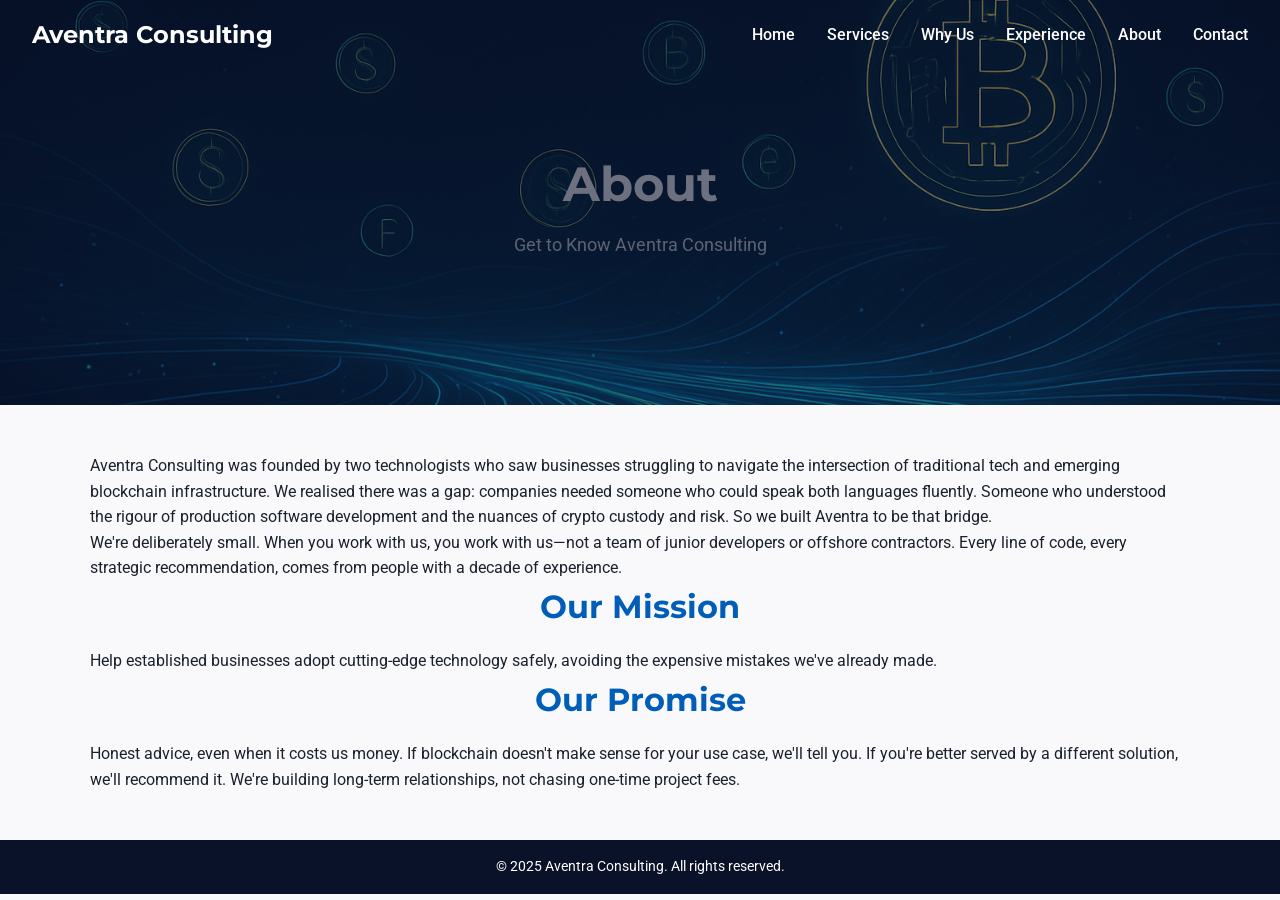
==== about.html @ 7719b90f "Major overhaul: multi-page site with new brand messaging, updated services and why-us content, new e" ====
<!DOCTYPE html>
<html lang="en">
  <head>
    <meta charset="UTF-8" />
    <meta name="viewport" content="width=device-width, initial-scale=1.0" />
    <title>About | Aventra Consulting</title>
    <meta
      name="description"
      content="Learn about Aventra Consulting – our mission, our story and our promise to clients."
    />
    <!-- Google Fonts -->
    <link rel="preconnect" href="https://fonts.googleapis.com" />
    <link rel="preconnect" href="https://fonts.gstatic.com" crossorigin />
    <link
      href="https://fonts.googleapis.com/css2?family=Montserrat:wght@400;600;700&family=Roboto:wght@300;400;500&display=swap"
      rel="stylesheet"
    />
    <!-- Font Awesome -->
    <link
      rel="stylesheet"
      href="https://cdnjs.cloudflare.com/ajax/libs/font-awesome/6.5.0/css/all.min.css"
      integrity="sha512-V3H5Dbw3ZZaR0ilHsnqHZODeFL0+tb9Z1m9TZ3Y4eF0N2LBAYNF/z5it0OS8nM2qS1f4mxb9kDyvRb5E7Vu1TA=="
      crossorigin="anonymous"
      referrerpolicy="no-referrer"
    />
    <!-- Styles -->
    <link rel="stylesheet" href="main.css" />
  </head>
  <body>
    <nav class="navbar">
      <div class="logo">Aventra Consulting</div>
      <ul class="nav-links">
        <li><a href="index.html">Home</a></li>
        <li><a href="services.html">Services</a></li>
        <li><a href="why-us.html">Why Us</a></li>
        <li><a href="experience.html">Experience</a></li>
        <li><a href="about.html">About</a></li>
        <li><a href="contact.html">Contact</a></li>
      </ul>
      <button class="nav-toggle" aria-label="Toggle navigation">
        <span></span>
        <span></span>
        <span></span>
      </button>
    </nav>

    <!-- Page hero -->
    <header class="page-hero">
      <div class="overlay"></div>
      <div class="container">
        <h1>About</h1>
        <p>Get to Know Aventra Consulting</p>
      </div>
    </header>

    <!-- About content -->
    <section class="section">
      <div class="container">
        <p>
          Aventra Consulting was founded by two technologists who saw businesses
          struggling to navigate the intersection of traditional tech and
          emerging blockchain infrastructure. We realised there was a gap:
          companies needed someone who could speak both languages fluently.
          Someone who understood the rigour of production software development
          and the nuances of crypto custody and risk. So we built Aventra to
          be that bridge.
        </p>
        <p>
          We're deliberately small. When you work with us, you work with us—not
          a team of junior developers or offshore contractors. Every line of
          code, every strategic recommendation, comes from people with a
          decade of experience.
        </p>
        <h2>Our Mission</h2>
        <p>
          Help established businesses adopt cutting‑edge technology safely,
          avoiding the expensive mistakes we've already made.
        </p>
        <h2>Our Promise</h2>
        <p>
          Honest advice, even when it costs us money. If blockchain doesn't
          make sense for your use case, we'll tell you. If you're better
          served by a different solution, we'll recommend it. We're building
          long‑term relationships, not chasing one‑time project fees.
        </p>
      </div>
    </section>

    <footer class="footer">
      <p>&copy; 2025 Aventra Consulting. All rights reserved.</p>
    </footer>

    <script src="script.js"></script>
  </body>
</html>
---- main.css ----
/*
  Updated core styles for Aventra Consulting.
  In addition to the original palette we introduce styling for the new
  hero section using a crypto‑themed background image and the new "Why" section.
*/

:root {
  --primary-color: #005eb8; /* deep blue for headings and buttons */
  --secondary-color: #00bfa6; /* teal accent for buttons and highlights */
  --dark-bg: #0a122a; /* dark background for the hero section */
  --light-bg: #f9f9fb; /* light background for content sections */
  --text-color: #1a202c; /* dark grey for body text on light background */
  --text-light: #ffffff; /* white text on dark backgrounds */
  --border-radius: 8px;
  --max-width: 1100px;
  --transition: 0.3s ease;
  --font-heading: 'Montserrat', sans-serif;
  --font-body: 'Roboto', sans-serif;
}

/* Global resets */
* {
  margin: 0;
  padding: 0;
  box-sizing: border-box;
}

body {
  font-family: var(--font-body);
  line-height: 1.6;
  color: var(--text-color);
  background-color: var(--light-bg);
}

img {
  max-width: 100%;
  display: block;
}

a {
  text-decoration: none;
  color: inherit;
}

/* Container keeps content aligned and sets maximum width */
.container {
  width: 90%;
  max-width: var(--max-width);
  margin: 0 auto;
  padding: 3rem 0;
}

/* Buttons */
.btn-primary,
.btn-secondary {
  display: inline-block;
  padding: 0.75rem 1.5rem;
  border-radius: var(--border-radius);
  font-weight: 600;
  transition: var(--transition);
  text-align: center;
  margin-top: 1rem;
}

.btn-primary {
  background-color: var(--secondary-color);
  color: var(--dark-bg);
}

.btn-primary:hover {
  background-color: #02a78e;
  color: var(--dark-bg);
}

.btn-secondary {
  background-color: var(--primary-color);
  color: var(--text-light);
}

.btn-secondary:hover {
  background-color: #004c91;
  color: var(--text-light);
}

/* Navigation bar */
.navbar {
  display: flex;
  justify-content: space-between;
  align-items: center;
  padding: 1rem 2rem;
  position: fixed;
  width: 100%;
  top: 0;
  left: 0;
  z-index: 100;
  background: transparent;
  transition: background 0.3s ease;
}

.navbar.scrolled {
  background: rgba(10, 18, 42, 0.85);
  backdrop-filter: blur(10px);
}

.logo {
  font-family: var(--font-heading);
  font-size: 1.5rem;
  font-weight: 700;
  color: var(--text-light);
}

.nav-links {
  list-style: none;
  display: flex;
  gap: 2rem;
}

.nav-links li a {
  color: var(--text-light);
  font-weight: 500;
  position: relative;
}

.nav-links li a::after {
  content: '';
  display: block;
  width: 0;
  height: 2px;
  background: var(--secondary-color);
  transition: width 0.3s ease;
  position: absolute;
  bottom: -4px;
  left: 0;
}

.nav-links li a:hover::after,
.nav-links li a:focus::after {
  width: 100%;
}

/* Mobile nav toggle (hamburger) */
.nav-toggle {
  display: none;
  flex-direction: column;
  justify-content: space-between;
  width: 24px;
  height: 18px;
  background: transparent;
  border: none;
  cursor: pointer;
}

.nav-toggle span {
  display: block;
  height: 3px;
  background: var(--text-light);
  border-radius: 2px;
  transition: all var(--transition);
}

/* Hero section with background image */
.hero {
  position: relative;
  min-height: 90vh;
  background: var(--dark-bg) url('hero-bg.png') center/cover no-repeat;
  display: flex;
  flex-direction: column;
  justify-content: center;
  align-items: center;
  text-align: center;
  color: var(--text-light);
  overflow: hidden;
}

.hero .overlay {
  position: absolute;
  top: 0;
  left: 0;
  width: 100%;
  height: 100%;
  /* A darker overlay over the background image for readability */
  background: rgba(10, 18, 42, 0.6);
  pointer-events: none;
}

.hero-content {
  padding: 6rem 2rem;
  z-index: 1;
}

.hero-content h1 {
  font-family: var(--font-heading);
  font-size: clamp(2rem, 5vw, 3.5rem);
  font-weight: 700;
  line-height: 1.2;
  margin-bottom: 1rem;
}

.hero-content p {
  font-size: clamp(1rem, 2.5vw, 1.25rem);
  max-width: 650px;
  margin: 0 auto;
  margin-bottom: 2rem;
  color: rgba(255, 255, 255, 0.85);
}

/* Section headings */
section h2 {
  font-family: var(--font-heading);
  font-size: 2rem;
  margin-bottom: 1rem;
  color: var(--primary-color);
  text-align: center;
}

/* Provide space for fixed navbar when scrolling to anchors */
section {
  scroll-margin-top: 80px;
}

/* About section */
.about {
  background: var(--light-bg);
  color: var(--text-color);
}

.about p {
  margin-bottom: 1rem;
  max-width: 800px;
  margin-left: auto;
  margin-right: auto;
  font-size: 1rem;
}

/* Services section */
.services {
  background: #ffffff;
  color: var(--text-color);
}

.service-list {
  display: grid;
  grid-template-columns: repeat(auto-fit, minmax(240px, 1fr));
  gap: 2rem;
  margin-top: 2rem;
}

.service-item {
  background: #f1f5fa;
  padding: 2rem 1.5rem;
  border-radius: var(--border-radius);
  text-align: center;
  transition: transform var(--transition), box-shadow var(--transition);
}

.service-item:hover {
  transform: translateY(-5px);
  box-shadow: 0 8px 16px rgba(0, 0, 0, 0.1);
}

.service-item h3 {
  font-family: var(--font-heading);
  font-size: 1.2rem;
  margin-bottom: 0.5rem;
  color: var(--primary-color);
}

.service-item p {
  font-size: 0.95rem;
  line-height: 1.5;
  color: #4a4a4a;
}

/* Font Awesome icons for services */
.service-icon {
  font-size: 2.5rem;
  display: block;
  margin-bottom: 1rem;
  color: var(--secondary-color);
}

/* Why section styling */
.why {
  background: var(--light-bg);
  color: var(--text-color);
}

.why-list {
  display: grid;
  grid-template-columns: repeat(auto-fit, minmax(240px, 1fr));
  gap: 2rem;
  margin-top: 2rem;
}

.why-item {
  background: #f1f5fa;
  padding: 2rem 1.5rem;
  border-radius: var(--border-radius);
  text-align: center;
  transition: transform var(--transition), box-shadow var(--transition);
}

.why-item:hover {
  transform: translateY(-5px);
  box-shadow: 0 8px 16px rgba(0, 0, 0, 0.1);
}

.why-item h3 {
  font-family: var(--font-heading);
  font-size: 1.2rem;
  margin-bottom: 0.5rem;
  color: var(--primary-color);
}

.why-item p {
  font-size: 0.95rem;
  line-height: 1.5;
  color: #4a4a4a;
}

.why-icon {
  font-size: 2.5rem;
  display: block;
  margin-bottom: 1rem;
  color: var(--secondary-color);
}

/* Experience section */
.experience {
  background: var(--light-bg);
  color: var(--text-color);
}

.experience-content {
  max-width: 900px;
  margin: 0 auto;
  padding: 1rem;
  font-size: 1rem;
}

.experience-content ul {
  list-style: disc inside;
  margin-left: 1rem;
  margin-bottom: 1rem;
}

.experience-content li {
  margin-bottom: 0.5rem;
}

/* Contact section */
.contact {
  background: #ffffff;
  color: var(--text-color);
  text-align: center;
}

.contact p {
  font-size: 1rem;
  margin-bottom: 1.5rem;
  max-width: 700px;
  margin-left: auto;
  margin-right: auto;
}

/* Footer */
.footer {
  background: var(--dark-bg);
  color: var(--text-light);
  text-align: center;
  padding: 1rem 0;
  font-size: 0.85rem;
}

/* Responsive Styles */
@media (max-width: 768px) {
  .nav-links {
    position: fixed;
    top: 0;
    right: 0;
    height: 100vh;
    width: 70%;
    background: var(--dark-bg);
    flex-direction: column;
    justify-content: center;
    align-items: center;
    gap: 2rem;
    transform: translateX(100%);
    transition: transform var(--transition);
  }
  .nav-links.open {
    transform: translateX(0);
  }
  .nav-toggle {
    display: flex;
  }
}

/*
  Additional components for the overhauled Aventra Consulting site.
  These styles support new sections such as social proof, call to action,
  internal page heroes, detailed service descriptions and more.
*/

/* Social proof section */
.social-proof {
  background: var(--light-bg);
  color: var(--text-color);
}

.social-proof .social-list {
  list-style: none;
  padding-left: 0;
  max-width: 800px;
  margin: 0 auto;
  margin-top: 1rem;
}

.social-proof .social-list li {
  position: relative;
  padding-left: 1.5rem;
  margin-bottom: 0.5rem;
  font-size: 1rem;
}

.social-proof .social-list li::before {
  content: '\f058';
  font-family: 'Font Awesome 6 Free';
  font-weight: 900;
  color: var(--secondary-color);
  position: absolute;
  left: 0;
  top: 0.1rem;
}

/* Call to action section */
.call-to-action {
  background: #ffffff;
  color: var(--text-color);
  text-align: center;
}

.call-to-action h2 {
  font-family: var(--font-heading);
  font-size: 1.75rem;
  color: var(--primary-color);
  margin-bottom: 0.5rem;
}

.call-to-action p {
  max-width: 600px;
  margin: 0 auto 1rem;
  font-size: 1rem;
}

.call-to-action .btn-primary {
  margin-top: 0;
}

/* Page hero section for internal pages */
.page-hero {
  position: relative;
  min-height: 45vh;
  background: var(--dark-bg) url('hero-bg.png') center/cover no-repeat;
  color: var(--text-light);
  display: flex;
  flex-direction: column;
  justify-content: center;
  text-align: center;
}

.page-hero .overlay {
  position: absolute;
  top: 0;
  left: 0;
  width: 100%;
  height: 100%;
  background: rgba(10, 18, 42, 0.6);
}

.page-hero h1 {
  font-family: var(--font-heading);
  font-size: clamp(2rem, 4vw, 3rem);
  z-index: 1;
}

.page-hero p {
  font-size: 1.125rem;
  z-index: 1;
  max-width: 800px;
  margin: 0.5rem auto 0;
  color: rgba(255, 255, 255, 0.85);
}

/* Service detail sections */
.service-detail {
  background: #ffffff;
  color: var(--text-color);
  margin-bottom: 2rem;
}

.service-detail h2 {
  font-family: var(--font-heading);
  font-size: 1.75rem;
  margin-bottom: 0.5rem;
  color: var(--primary-color);
}

.service-detail h3 {
  font-family: var(--font-heading);
  margin-top: 1rem;
  font-size: 1.2rem;
  color: var(--secondary-color);
}

.service-detail ul {
  list-style: disc inside;
  margin-left: 1rem;
  margin-bottom: 1rem;
}

.service-detail p {
  font-size: 1rem;
  line-height: 1.5;
  margin-bottom: 0.75rem;
}

/* Skills grid for Why Us page */
.skills-grid {
  display: grid;
  grid-template-columns: repeat(auto-fit, minmax(260px, 1fr));
  gap: 2rem;
  margin-top: 2rem;
}

.skills-grid h3 {
  font-family: var(--font-heading);
  font-size: 1.2rem;
  margin-bottom: 0.5rem;
  color: var(--primary-color);
}

.skills-grid ul {
  list-style: disc inside;
}

/* Ideal clients list */
.ideal-list {
  list-style: none;
  padding-left: 0;
  margin: 0.5rem 0 1rem;
}

.ideal-list li {
  position: relative;
  padding-left: 1.5rem;
  margin-bottom: 0.5rem;
  font-size: 1rem;
}

.ideal-list li::before {
  content: '\f00c';
  font-family: 'Font Awesome 6 Free';
  font-weight: 900;
  color: var(--secondary-color);
  position: absolute;
  left: 0;
  top: 0.1rem;
}

.ideal-list.bad li::before {
  content: '\f00d';
  color: #e53e3e;
}

/* Timeline list for experience page */
.timeline {
  list-style: none;
  padding-left: 0;
  margin-bottom: 1rem;
}

.timeline li {
  position: relative;
  padding-left: 1.5rem;
  margin-bottom: 0.5rem;
}

.timeline li::before {
  content: '\f111';
  font-family: 'Font Awesome 6 Free';
  font-weight: 900;
  color: var(--secondary-color);
  position: absolute;
  left: 0;
  top: 0.2rem;
}
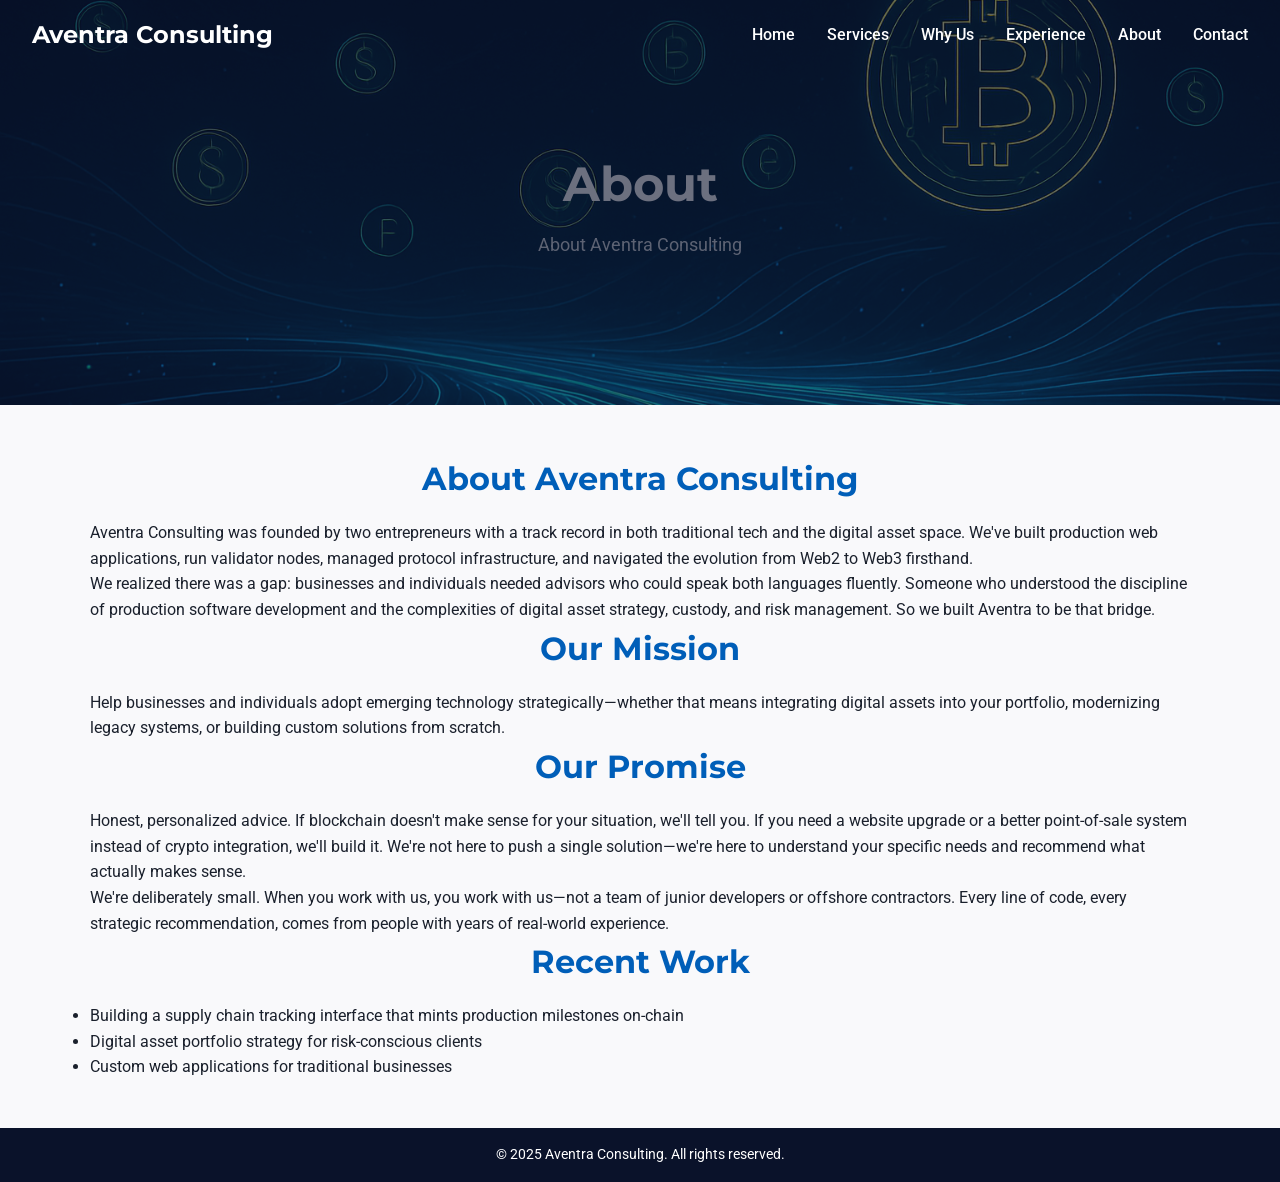
==== commit a535a4ce: "Refresh site content: revise home, services, contact, why-us and about pages with tailored messaging" ====
--- a/about.html
+++ b/about.html
@@ -6,7 +6,7 @@
     <title>About | Aventra Consulting</title>
     <meta
       name="description"
-      content="Learn about Aventra Consulting – our mission, our story and our promise to clients."
+      content="Discover Aventra Consulting – our story, mission and promise to help businesses and individuals adopt emerging technology strategically."
     />
     <!-- Google Fonts -->
     <link rel="preconnect" href="https://fonts.googleapis.com" />
@@ -49,40 +49,55 @@
       <div class="overlay"></div>
       <div class="container">
         <h1>About</h1>
-        <p>Get to Know Aventra Consulting</p>
+        <p>About Aventra Consulting</p>
       </div>
     </header>
 
     <!-- About content -->
     <section class="section">
       <div class="container">
+        <h2>About Aventra Consulting</h2>
         <p>
-          Aventra Consulting was founded by two technologists who saw businesses
-          struggling to navigate the intersection of traditional tech and
-          emerging blockchain infrastructure. We realised there was a gap:
-          companies needed someone who could speak both languages fluently.
-          Someone who understood the rigour of production software development
-          and the nuances of crypto custody and risk. So we built Aventra to
-          be that bridge.
+          Aventra Consulting was founded by two entrepreneurs with a track record
+          in both traditional tech and the digital asset space. We've built
+          production web applications, run validator nodes, managed protocol
+          infrastructure, and navigated the evolution from Web2 to Web3
+          firsthand.
+        </p>
+        <p>
+          We realized there was a gap: businesses and individuals needed
+          advisors who could speak both languages fluently. Someone who
+          understood the discipline of production software development and the
+          complexities of digital asset strategy, custody, and risk
+          management. So we built Aventra to be that bridge.
+        </p>
+        <h2>Our Mission</h2>
+        <p>
+          Help businesses and individuals adopt emerging technology
+          strategically—whether that means integrating digital assets into your
+          portfolio, modernizing legacy systems, or building custom solutions
+          from scratch.
+        </p>
+        <h2>Our Promise</h2>
+        <p>
+          Honest, personalized advice. If blockchain doesn't make sense for your
+          situation, we'll tell you. If you need a website upgrade or a better
+          point‑of‑sale system instead of crypto integration, we'll build it.
+          We're not here to push a single solution—we're here to understand
+          your specific needs and recommend what actually makes sense.
         </p>
         <p>
           We're deliberately small. When you work with us, you work with us—not
           a team of junior developers or offshore contractors. Every line of
-          code, every strategic recommendation, comes from people with a
-          decade of experience.
+          code, every strategic recommendation, comes from people with years of
+          real‑world experience.
         </p>
-        <h2>Our Mission</h2>
-        <p>
-          Help established businesses adopt cutting‑edge technology safely,
-          avoiding the expensive mistakes we've already made.
-        </p>
-        <h2>Our Promise</h2>
-        <p>
-          Honest advice, even when it costs us money. If blockchain doesn't
-          make sense for your use case, we'll tell you. If you're better
-          served by a different solution, we'll recommend it. We're building
-          long‑term relationships, not chasing one‑time project fees.
-        </p>
+        <h2>Recent Work</h2>
+        <ul>
+          <li>Building a supply chain tracking interface that mints production milestones on‑chain</li>
+          <li>Digital asset portfolio strategy for risk‑conscious clients</li>
+          <li>Custom web applications for traditional businesses</li>
+        </ul>
       </div>
     </section>
 
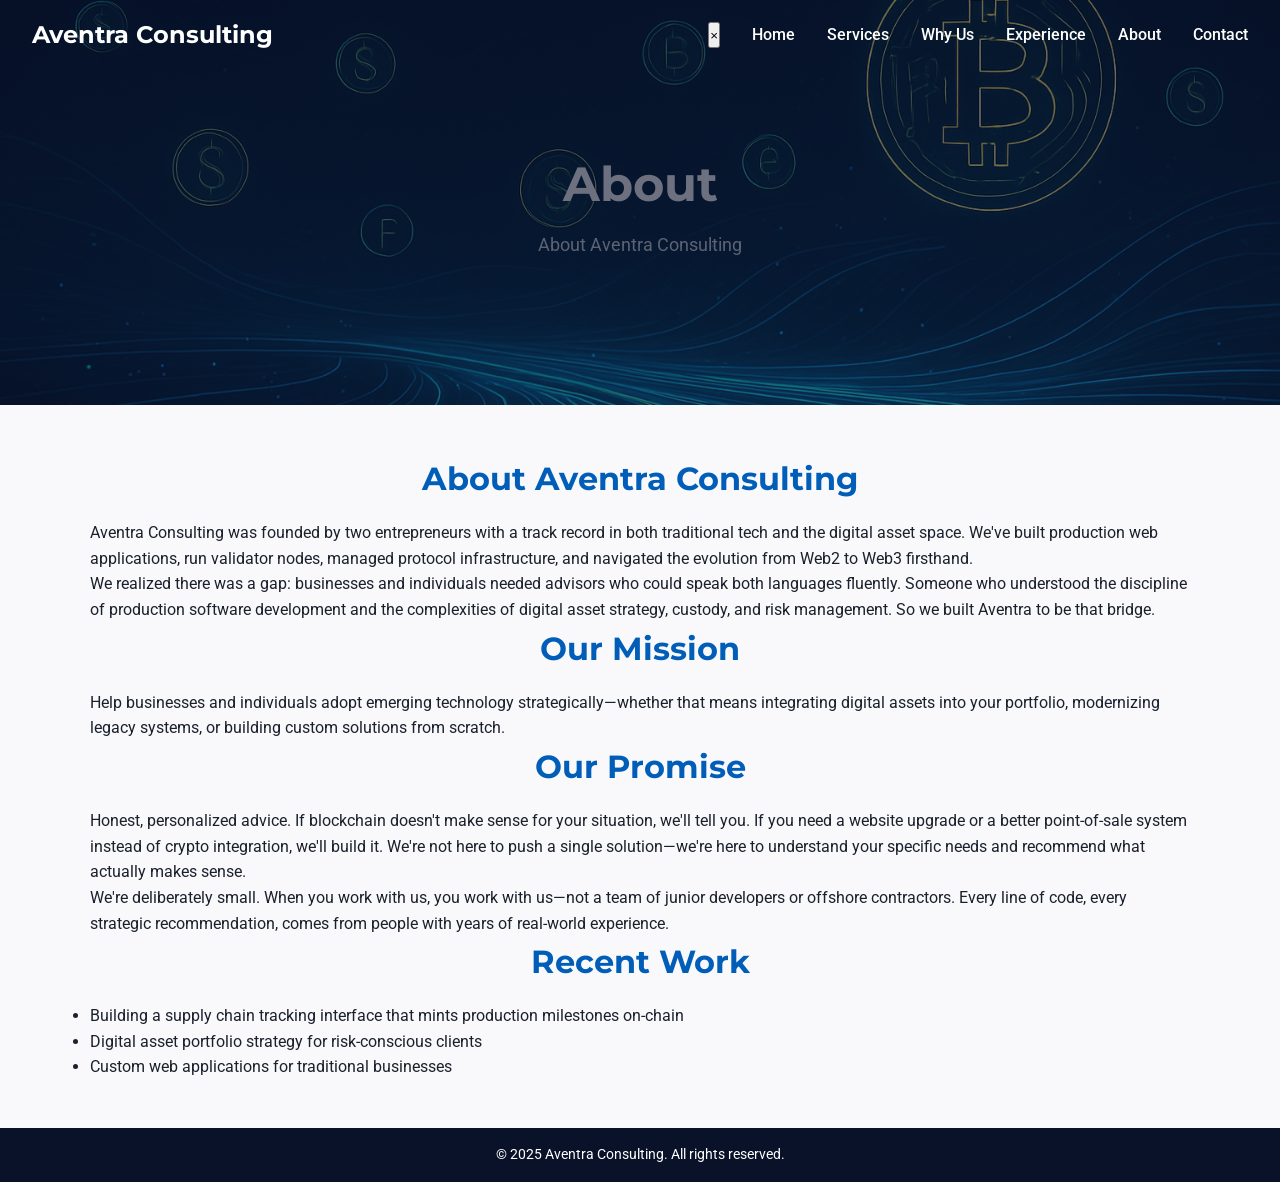
==== commit c49887f3: "Update about.html" ====
--- a/about.html
+++ b/about.html
@@ -27,22 +27,23 @@
     <link rel="stylesheet" href="main.css" />
   </head>
   <body>
-    <nav class="navbar">
-      <div class="logo">Aventra Consulting</div>
-      <ul class="nav-links">
-        <li><a href="index.html">Home</a></li>
-        <li><a href="services.html">Services</a></li>
-        <li><a href="why-us.html">Why Us</a></li>
-        <li><a href="experience.html">Experience</a></li>
-        <li><a href="about.html">About</a></li>
-        <li><a href="contact.html">Contact</a></li>
-      </ul>
-      <button class="nav-toggle" aria-label="Toggle navigation">
-        <span></span>
-        <span></span>
-        <span></span>
-      </button>
-    </nav>
+   <nav class="navbar">
+  <button class="nav-toggle" aria-label="Toggle navigation">
+    <span></span>
+    <span></span>
+    <span></span>
+  </button>
+  <div class="logo">Aventra Consulting</div>
+  <ul class="nav-links">
+    <li><a href="index.html">Home</a></li>
+    <li><a href="services.html">Services</a></li>
+    <li><a href="why-us.html">Why Us</a></li>
+    <li><a href="experience.html">Experience</a></li>
+    <li><a href="about.html">About</a></li>
+    <li><a href="contact.html">Contact</a></li>
+  </ul>
+</nav>
+ 
 
     <!-- Page hero -->
     <header class="page-hero">
@@ -107,4 +108,4 @@
 
     <script src="script.js"></script>
   </body>
-</html>+</html>
--- a/main.css
+++ b/main.css
@@ -5,12 +5,12 @@
 */
 
 :root {
-  --primary-color: #005eb8; /* deep blue for headings and buttons */
-  --secondary-color: #00bfa6; /* teal accent for buttons and highlights */
-  --dark-bg: #0a122a; /* dark background for the hero section */
-  --light-bg: #f9f9fb; /* light background for content sections */
-  --text-color: #1a202c; /* dark grey for body text on light background */
-  --text-light: #ffffff; /* white text on dark backgrounds */
+  --primary-color: #005eb8;
+  --secondary-color: #00bfa6;
+  --dark-bg: #0a122a;
+  --light-bg: #f9f9fb;
+  --text-color: #1a202c;
+  --text-light: #ffffff;
   --border-radius: 8px;
   --max-width: 1100px;
   --transition: 0.3s ease;
@@ -18,7 +18,6 @@
   --font-body: 'Roboto', sans-serif;
 }
 
-/* Global resets */
 * {
   margin: 0;
   padding: 0;
@@ -42,7 +41,6 @@
   color: inherit;
 }
 
-/* Container keeps content aligned and sets maximum width */
 .container {
   width: 90%;
   max-width: var(--max-width);
@@ -92,7 +90,7 @@
   width: 100%;
   top: 0;
   left: 0;
-  z-index: 100;
+  z-index: 200;
   background: transparent;
   transition: background 0.3s ease;
 }
@@ -148,6 +146,7 @@
   background: transparent;
   border: none;
   cursor: pointer;
+  z-index: 300;
 }
 
 .nav-toggle span {
@@ -158,7 +157,7 @@
   transition: all var(--transition);
 }
 
-/* Hero section with background image */
+/* Hero section */
 .hero {
   position: relative;
   min-height: 90vh;
@@ -178,7 +177,6 @@
   left: 0;
   width: 100%;
   height: 100%;
-  /* A darker overlay over the background image for readability */
   background: rgba(10, 18, 42, 0.6);
   pointer-events: none;
 }
@@ -213,12 +211,10 @@
   text-align: center;
 }
 
-/* Provide space for fixed navbar when scrolling to anchors */
 section {
   scroll-margin-top: 80px;
 }
 
-/* About section */
 .about {
   background: var(--light-bg);
   color: var(--text-color);
@@ -232,7 +228,6 @@
   font-size: 1rem;
 }
 
-/* Services section */
 .services {
   background: #ffffff;
   color: var(--text-color);
@@ -271,7 +266,6 @@
   color: #4a4a4a;
 }
 
-/* Font Awesome icons for services */
 .service-icon {
   font-size: 2.5rem;
   display: block;
@@ -279,7 +273,6 @@
   color: var(--secondary-color);
 }
 
-/* Why section styling */
 .why {
   background: var(--light-bg);
   color: var(--text-color);
@@ -325,7 +318,6 @@
   color: var(--secondary-color);
 }
 
-/* Experience section */
 .experience {
   background: var(--light-bg);
   color: var(--text-color);
@@ -348,7 +340,6 @@
   margin-bottom: 0.5rem;
 }
 
-/* Contact section */
 .contact {
   background: #ffffff;
   color: var(--text-color);
@@ -363,7 +354,6 @@
   margin-right: auto;
 }
 
-/* Footer */
 .footer {
   background: var(--dark-bg);
   color: var(--text-light);
@@ -372,37 +362,124 @@
   font-size: 0.85rem;
 }
 
-/* Responsive Styles */
+/* ============================================
+   MOBILE NAV — LEFT DRAWER + CLOSE BUTTON
+   ============================================ */
 @media (max-width: 768px) {
+  .nav-toggle {
+    display: flex;
+  }
+
+  /* Hamburger LEFT, logo centered */
+  .navbar {
+    display: flex !important;
+    flex-direction: row !important;
+    justify-content: flex-start !important;
+    align-items: center !important;
+    padding: 0.85rem 1rem !important;
+    position: fixed !important;
+  }
+
+  .nav-toggle {
+    display: flex !important;
+    flex-shrink: 0;
+    z-index: 300;
+  }
+
+  .logo {
+    position: absolute !important;
+    left: 50% !important;
+    transform: translateX(-50%) !important;
+    font-size: 1rem !important;
+    white-space: nowrap !important;
+  }
+
+  /* Drawer slides in from the LEFT */
   .nav-links {
     position: fixed;
     top: 0;
-    right: 0;
+    left: 0;
     height: 100vh;
-    width: 70%;
+    width: 75%;
+    max-width: 300px;
     background: var(--dark-bg);
     flex-direction: column;
-    justify-content: center;
-    align-items: center;
-    gap: 2rem;
-    transform: translateX(100%);
+    justify-content: flex-start;   /* links start at top */
+    align-items: flex-start;
+    gap: 0;
+    padding: 0;
+    transform: translateX(-100%);  /* hidden off-screen to the LEFT */
     transition: transform var(--transition);
-  }
+    z-index: 250;
+    overflow-y: auto;
+  }
+
   .nav-links.open {
     transform: translateX(0);
   }
-  .nav-toggle {
+
+  /* Close (×) button at top of drawer */
+  .nav-close {
     display: flex;
-  }
-}
-
-/*
-  Additional components for the overhauled Aventra Consulting site.
-  These styles support new sections such as social proof, call to action,
-  internal page heroes, detailed service descriptions and more.
-*/
-
-/* Social proof section */
+    align-items: center;
+    justify-content: flex-end;
+    width: 100%;
+    padding: 1.25rem 1.25rem 0.75rem;
+    background: transparent;
+    border: none;
+    color: var(--text-light);
+    font-size: 2rem;
+    line-height: 1;
+    cursor: pointer;
+    transition: color var(--transition);
+  }
+
+  .nav-close:hover {
+    color: var(--secondary-color);
+  }
+
+  /* Nav links stacked from top */
+  .nav-links li {
+    width: 100%;
+    border-bottom: 1px solid rgba(255, 255, 255, 0.07);
+  }
+
+  .nav-links li a {
+    display: block;
+    padding: 1rem 1.5rem;
+    font-size: 1.1rem;
+    color: var(--text-light);
+    transition: background var(--transition), color var(--transition);
+  }
+
+  .nav-links li a:hover {
+    background: rgba(255, 255, 255, 0.06);
+    color: var(--secondary-color);
+  }
+
+  .nav-links li a::after {
+    display: none; /* remove underline animation inside drawer */
+  }
+
+  /* Dark overlay behind the drawer */
+  .nav-overlay {
+    display: none;
+    position: fixed;
+    inset: 0;
+    background: rgba(0, 0, 0, 0.55);
+    z-index: 240;
+    transition: opacity var(--transition);
+  }
+
+  .nav-overlay.active {
+    display: block;
+  }
+}
+
+/* ============================================
+   Additional components
+   ============================================ */
+
 .social-proof {
   background: var(--light-bg);
   color: var(--text-color);
@@ -433,7 +510,6 @@
   top: 0.1rem;
 }
 
-/* Call to action section */
 .call-to-action {
   background: #ffffff;
   color: var(--text-color);
@@ -457,7 +533,6 @@
   margin-top: 0;
 }
 
-/* Page hero section for internal pages */
 .page-hero {
   position: relative;
   min-height: 45vh;
@@ -492,7 +567,6 @@
   color: rgba(255, 255, 255, 0.85);
 }
 
-/* Service detail sections */
 .service-detail {
   background: #ffffff;
   color: var(--text-color);
@@ -525,7 +599,6 @@
   margin-bottom: 0.75rem;
 }
 
-/* Skills grid for Why Us page */
 .skills-grid {
   display: grid;
   grid-template-columns: repeat(auto-fit, minmax(260px, 1fr));
@@ -544,7 +617,6 @@
   list-style: disc inside;
 }
 
-/* Ideal clients list */
 .ideal-list {
   list-style: none;
   padding-left: 0;
@@ -573,7 +645,6 @@
   color: #e53e3e;
 }
 
-/* Timeline list for experience page */
 .timeline {
   list-style: none;
   padding-left: 0;
@@ -594,4 +665,4 @@
   position: absolute;
   left: 0;
   top: 0.2rem;
-}+}
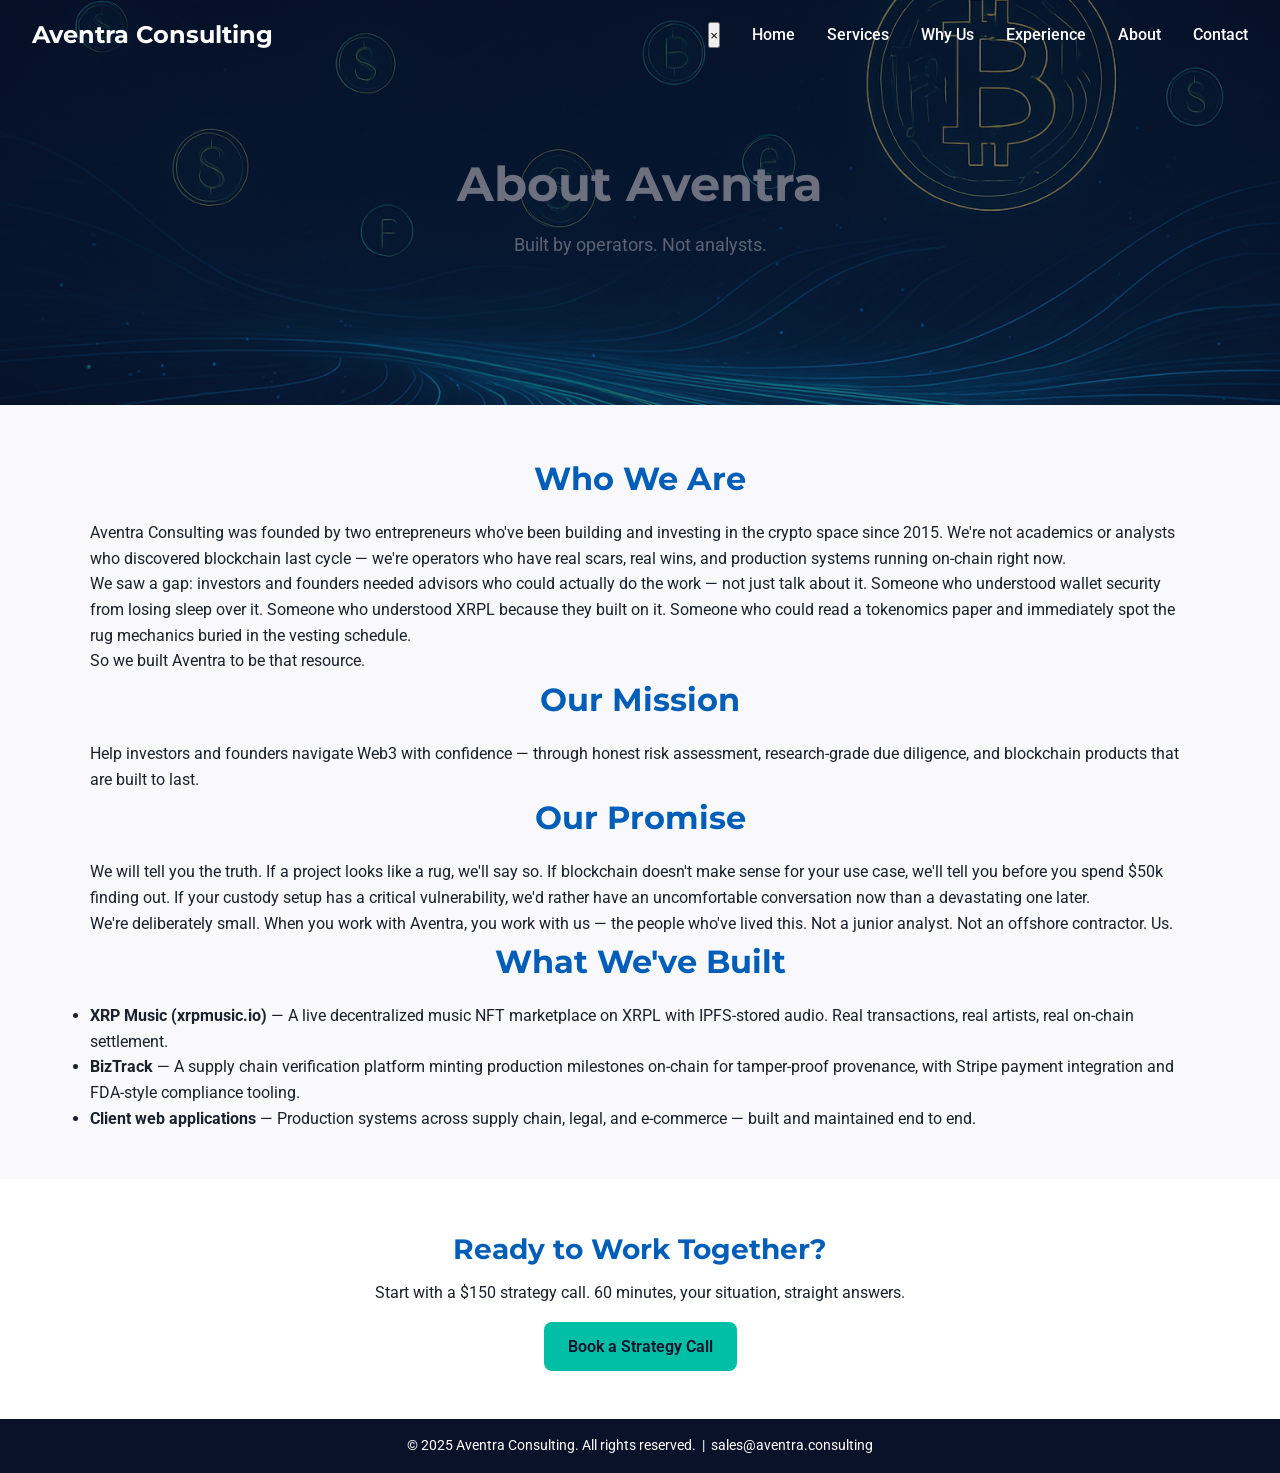
==== commit 6ffd0ed9: "Update about.html" ====
--- a/about.html
+++ b/about.html
@@ -4,108 +4,93 @@
     <meta charset="UTF-8" />
     <meta name="viewport" content="width=device-width, initial-scale=1.0" />
     <title>About | Aventra Consulting</title>
-    <meta
-      name="description"
-      content="Discover Aventra Consulting – our story, mission and promise to help businesses and individuals adopt emerging technology strategically."
-    />
-    <!-- Google Fonts -->
+    <meta name="description" content="Aventra Consulting was built by operators who've been in crypto since 2015. Real experience, real scars, real results." />
     <link rel="preconnect" href="https://fonts.googleapis.com" />
     <link rel="preconnect" href="https://fonts.gstatic.com" crossorigin />
-    <link
-      href="https://fonts.googleapis.com/css2?family=Montserrat:wght@400;600;700&family=Roboto:wght@300;400;500&display=swap"
-      rel="stylesheet"
-    />
-    <!-- Font Awesome -->
-    <link
-      rel="stylesheet"
-      href="https://cdnjs.cloudflare.com/ajax/libs/font-awesome/6.5.0/css/all.min.css"
-      integrity="sha512-V3H5Dbw3ZZaR0ilHsnqHZODeFL0+tb9Z1m9TZ3Y4eF0N2LBAYNF/z5it0OS8nM2qS1f4mxb9kDyvRb5E7Vu1TA=="
-      crossorigin="anonymous"
-      referrerpolicy="no-referrer"
-    />
-    <!-- Styles -->
+    <link href="https://fonts.googleapis.com/css2?family=Montserrat:wght@400;600;700&family=Roboto:wght@300;400;500&display=swap" rel="stylesheet" />
+    <link rel="stylesheet" href="https://cdnjs.cloudflare.com/ajax/libs/font-awesome/6.5.0/css/all.min.css" integrity="sha512-V3H5Dbw3ZZaR0ilHsnqHZODeFL0+tb9Z1m9TZ3Y4eF0N2LBAYNF/z5it0OS8nM2qS1f4mxb9kDyvRb5E7Vu1TA==" crossorigin="anonymous" referrerpolicy="no-referrer" />
     <link rel="stylesheet" href="main.css" />
   </head>
   <body>
-   <nav class="navbar">
-  <button class="nav-toggle" aria-label="Toggle navigation">
-    <span></span>
-    <span></span>
-    <span></span>
-  </button>
-  <div class="logo">Aventra Consulting</div>
-  <ul class="nav-links">
-    <li><a href="index.html">Home</a></li>
-    <li><a href="services.html">Services</a></li>
-    <li><a href="why-us.html">Why Us</a></li>
-    <li><a href="experience.html">Experience</a></li>
-    <li><a href="about.html">About</a></li>
-    <li><a href="contact.html">Contact</a></li>
-  </ul>
-</nav>
- 
+    <nav class="navbar">
+      <button class="nav-toggle" aria-label="Toggle navigation">
+        <span></span><span></span><span></span>
+      </button>
+      <div class="logo">Aventra Consulting</div>
+      <ul class="nav-links">
+        <li><a href="index.html">Home</a></li>
+        <li><a href="services.html">Services</a></li>
+        <li><a href="why-us.html">Why Us</a></li>
+        <li><a href="experience.html">Experience</a></li>
+        <li><a href="about.html">About</a></li>
+        <li><a href="contact.html">Contact</a></li>
+      </ul>
+    </nav>
 
-    <!-- Page hero -->
     <header class="page-hero">
       <div class="overlay"></div>
       <div class="container">
-        <h1>About</h1>
-        <p>About Aventra Consulting</p>
+        <h1>About Aventra</h1>
+        <p>Built by operators. Not analysts.</p>
       </div>
     </header>
 
-    <!-- About content -->
     <section class="section">
       <div class="container">
-        <h2>About Aventra Consulting</h2>
+        <h2>Who We Are</h2>
         <p>
-          Aventra Consulting was founded by two entrepreneurs with a track record
-          in both traditional tech and the digital asset space. We've built
-          production web applications, run validator nodes, managed protocol
-          infrastructure, and navigated the evolution from Web2 to Web3
-          firsthand.
+          Aventra Consulting was founded by two entrepreneurs who've been building and investing in
+          the crypto space since 2015. We're not academics or analysts who discovered blockchain last
+          cycle — we're operators who have real scars, real wins, and production systems running on-chain right now.
         </p>
         <p>
-          We realized there was a gap: businesses and individuals needed
-          advisors who could speak both languages fluently. Someone who
-          understood the discipline of production software development and the
-          complexities of digital asset strategy, custody, and risk
-          management. So we built Aventra to be that bridge.
+          We saw a gap: investors and founders needed advisors who could actually do the work —
+          not just talk about it. Someone who understood wallet security from losing sleep over it.
+          Someone who understood XRPL because they built on it. Someone who could read a tokenomics
+          paper and immediately spot the rug mechanics buried in the vesting schedule.
         </p>
+        <p>
+          So we built Aventra to be that resource.
+        </p>
+
         <h2>Our Mission</h2>
         <p>
-          Help businesses and individuals adopt emerging technology
-          strategically—whether that means integrating digital assets into your
-          portfolio, modernizing legacy systems, or building custom solutions
-          from scratch.
+          Help investors and founders navigate Web3 with confidence — through honest risk assessment,
+          research-grade due diligence, and blockchain products that are built to last.
         </p>
+
         <h2>Our Promise</h2>
         <p>
-          Honest, personalized advice. If blockchain doesn't make sense for your
-          situation, we'll tell you. If you need a website upgrade or a better
-          point‑of‑sale system instead of crypto integration, we'll build it.
-          We're not here to push a single solution—we're here to understand
-          your specific needs and recommend what actually makes sense.
+          We will tell you the truth. If a project looks like a rug, we'll say so. If blockchain
+          doesn't make sense for your use case, we'll tell you before you spend $50k finding out.
+          If your custody setup has a critical vulnerability, we'd rather have an uncomfortable
+          conversation now than a devastating one later.
         </p>
         <p>
-          We're deliberately small. When you work with us, you work with us—not
-          a team of junior developers or offshore contractors. Every line of
-          code, every strategic recommendation, comes from people with years of
-          real‑world experience.
+          We're deliberately small. When you work with Aventra, you work with us — the people
+          who've lived this. Not a junior analyst. Not an offshore contractor. Us.
         </p>
-        <h2>Recent Work</h2>
+
+        <h2>What We've Built</h2>
         <ul>
-          <li>Building a supply chain tracking interface that mints production milestones on‑chain</li>
-          <li>Digital asset portfolio strategy for risk‑conscious clients</li>
-          <li>Custom web applications for traditional businesses</li>
+          <li><strong>XRP Music (xrpmusic.io)</strong> — A live decentralized music NFT marketplace on XRPL with IPFS-stored audio. Real transactions, real artists, real on-chain settlement.</li>
+          <li><strong>BizTrack</strong> — A supply chain verification platform minting production milestones on-chain for tamper-proof provenance, with Stripe payment integration and FDA-style compliance tooling.</li>
+          <li><strong>Client web applications</strong> — Production systems across supply chain, legal, and e-commerce — built and maintained end to end.</li>
         </ul>
       </div>
     </section>
 
+    <section class="section call-to-action">
+      <div class="container">
+        <h2>Ready to Work Together?</h2>
+        <p>Start with a $150 strategy call. 60 minutes, your situation, straight answers.</p>
+        <a href="contact.html" class="btn-primary">Book a Strategy Call</a>
+      </div>
+    </section>
+
     <footer class="footer">
-      <p>&copy; 2025 Aventra Consulting. All rights reserved.</p>
+      <p>&copy; 2025 Aventra Consulting. All rights reserved. &nbsp;|&nbsp; <a href="mailto:sales@aventra.consulting">sales@aventra.consulting</a></p>
     </footer>
-
     <script src="script.js"></script>
   </body>
 </html>
